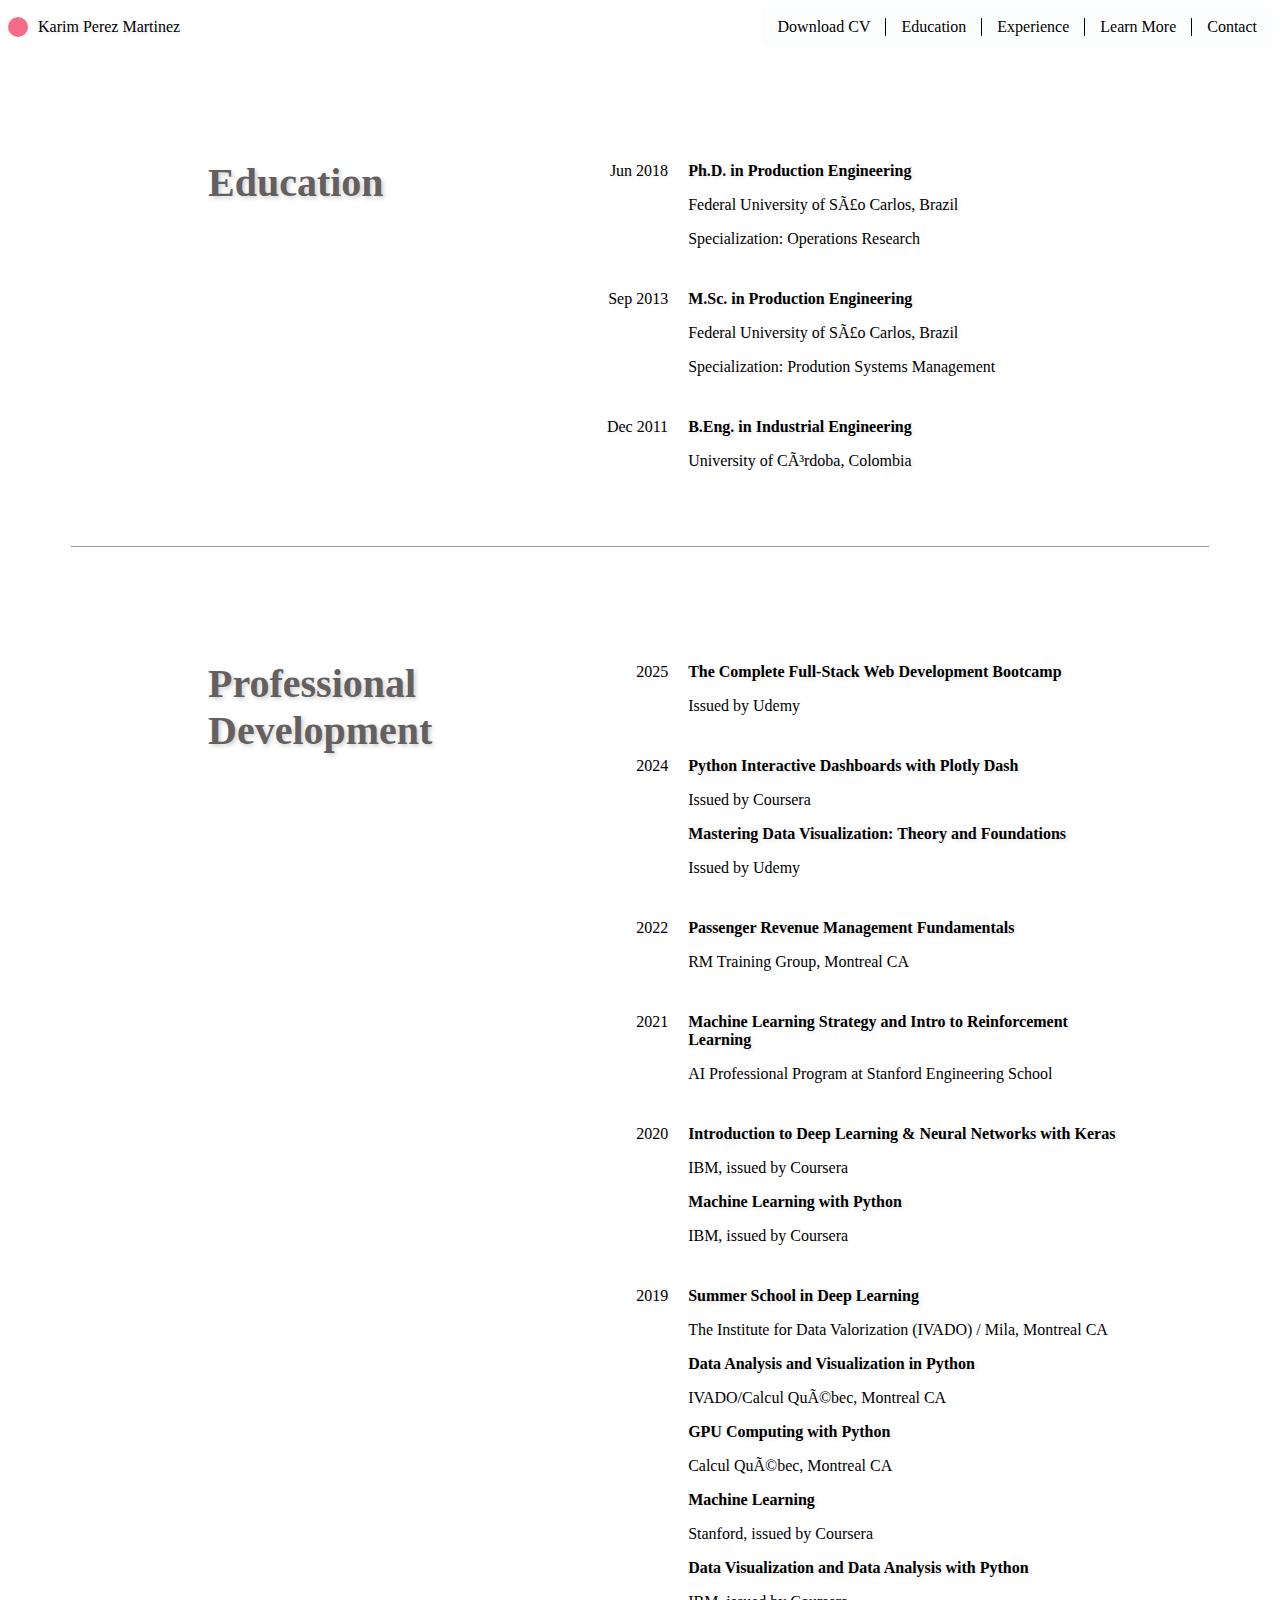
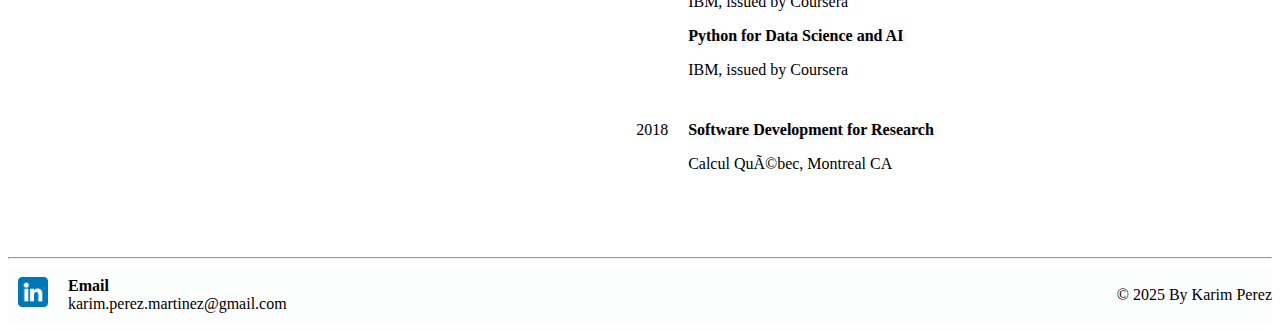
==== public/education.html @ a7bf702b "Add files via upload" ====
<!DOCTYPE html>
<html lang="en">
    <head>
        <meta charset="UFT-8"/>
        <title>Resume Karim Perez</title>
        <link rel="stylesheet" href="../style.css">
        <link rel="preconnect" href="https://fonts.googleapis.com">
        <link rel="preconnect" href="https://fonts.gstatic.com" crossorigin>
        <link href="https://fonts.googleapis.com/css2?family=Nunito:ital,wght@0,200..1000;1,200..1000&family=Quicksand:wght@300..700&family=Scope+One&family=Zilla+Slab&display=swap" rel="stylesheet">
    </head>
    <body class="quicksand-font">
        <header class = "header">
            <div class="logo">
                <div id = "circle"></div>
                <a href="../index.html">Karim Perez Martinez</a>
            </div>
            <nav class="navbar">
                <a href="../assets/CV_Karim_en.pdf"  download="karimPerez_cv_en.pdf">Download CV</a>
                <a href="./education.html">Education</a>
                <a href="./experience.html">Experience</a>
                <a href="./learn-more.html"> Learn More</a>
                <a href="#contact">Contact</a>
              </nav>
        </header>
        <div class="education-container">
            <div class="resume-section">

                <div class="title-resume-section">
                    <p> Education</p>
                </div>

                <div class="frame-content-resume-section">
                    <div class = "content-resume-section">
                        <div class="year">
                            <p class="regular_text">Jun 2018</p>
                        </div>
                        <div  class="edu-content">
                            <p class="regular_text" style="font-weight: bold;">Ph.D. in Production Engineering</p>
                            <p class="regular_text">Federal University of São  Carlos, Brazil</p>
                            <p>Specialization: Operations Research</p>
                        </div>
                    </div>
                    <div class = "content-resume-section">
                        <div class="year">
                            <p class="regular_text">Sep 2013</p>
                        </div>
                        <div  class="edu-content">
                            <p class="regular_text" style="font-weight: bold;">M.Sc. in Production Engineering</p>
                            <p class="regular_text">Federal University of São  Carlos, Brazil</p>
                            <p>Specialization: Prodution Systems Management</p>
                        </div>
                    </div>
                    <div class = "content-resume-section">
                        <div class="year">
                            <p class="regular_text">Dec 2011</p>
                        </div>
                        <div  class="edu-content">
                            <p class="regular_text" style="font-weight: bold;">B.Eng. in Industrial Engineering</p>
                            <p class="regular_text">University of Córdoba, Colombia</p>
                        </div>
                    </div>
                </div>
            </div>

            <hr class="centered-line">

            <div class="resume-section">

                <div class="title-resume-section">
                    <p> Professional Development</p>
                </div>
                
                <div class="frame-content-resume-section">
                    <div class = "content-resume-section">
                        <div class="year">
                            <p class="regular_text">2025</p>
                        </div>
                        <div  class="edu-content">
                            <p class="regular_text"style="font-weight: bold;">The Complete Full-Stack Web Development Bootcamp</p>
                            <p>Issued by Udemy</p>
                        </div>
                    </div>
                    <div class = "content-resume-section">
                        <div class="year">
                            <p class="regular_text">2024</p>
                        </div>
                        <div  class="edu-content">
                            <p class="regular_text"style="font-weight: bold;">Python Interactive Dashboards with Plotly Dash</p>
                            <p>Issued by Coursera</p>
                            <p class="regular_text"style="font-weight: bold;">Mastering Data Visualization: Theory and Foundations</p>
                            <p>Issued by Udemy</p>
                        </div>
                    </div>
                    <div class = "content-resume-section">
                        <div class="year">
                            <p class="regular_text">2022</p>
                        </div>
                        <div  class="edu-content">
                            <p class="regular_text"style="font-weight: bold;">Passenger Revenue Management Fundamentals</p>
                            <p>RM Training Group, Montreal CA</p>
                        </div>
                    </div>
                    <div class = "content-resume-section">
                        <div class="year">
                            <p class="regular_text">2021</p>
                        </div>
                        <div  class="edu-content">
                            <p class="regular_text"style="font-weight: bold;">Machine Learning Strategy and Intro to Reinforcement Learning</p>
                            <p>AI Professional Program at Stanford Engineering School</p>
                        </div>
                    </div>
                    <div class = "content-resume-section">
                        <div class="year">
                            <p class="regular_text">2020</p>
                        </div>
                        <div  class="edu-content">
                            <p class="regular_text"style="font-weight: bold;">Introduction to Deep Learning & Neural Networks with Keras</p>
                            <p>IBM, issued by Coursera</p>
                            <p class="regular_text"style="font-weight: bold;">Machine Learning with Python</p>
                            <p>IBM, issued by Coursera</p>
                        </div>
                    </div>
                    <div class = "content-resume-section">
                        <div class="year">
                            <p class="regular_text">2019</p>
                        </div>
                        <div  class="edu-content">
                            <p class="regular_text"style="font-weight: bold;">Summer School in Deep Learning</p>
                            <p style="margin-top: 0;">The Institute for Data Valorization (IVADO) / Mila, Montreal CA</p>
                            <p class="regular_text"style="font-weight: bold;">Data Analysis and Visualization in Python</p>
                            <p>IVADO/Calcul Québec, Montreal CA</p>
                            <p class="regular_text"style="font-weight: bold;">GPU Computing with Python</p>
                            <p>Calcul Québec, Montreal CA</p>
                            <p class="regular_text"style="font-weight: bold;">Machine Learning</p>
                            <p>Stanford, issued by Coursera</p>
                            <p class="regular_text"style="font-weight: bold;">Data Visualization and Data Analysis with Python</p>
                            <p>IBM, issued by Coursera</p>
                            <p class="regular_text"style="font-weight: bold;">Python for Data Science and AI</p>
                            <p>IBM, issued by Coursera</p>
                        </div>
                    </div>
                    <div class = "content-resume-section">
                        <div class="year">
                            <p class="regular_text">2018</p>
                        </div>
                        <div  class="edu-content">
                            <p class="regular_text"style="font-weight: bold;">Software Development for Research</p>
                            <p style="margin-top: 0;">Calcul Québec, Montreal CA</p>
                        </div>
                    </div>
                </div>
            </div>
        </div>
        <hr>
        <footer class="site-footer">
            <div class="footer-content">
                <div class="footer-links">
                    <div> 
                        <a href="https://www.linkedin.com/in/karim-p-martinez/"> <img style="height: 30px; margin: 0; padding: 0; align-content: left;" src="../assets/linkedin_blue.png"></a>
                    </div>
                    <div> 
                        <p style="font-weight: bold"> Email</p>
                        <p >karim.perez.martinez@gmail.com</p>
                    </div>
                </div>
                <div><p>&copy; 2025 By Karim Perez</p></div>
            </div>
        </footer>

    </body>

</html>
---- style.css ----
.body {
    font-family: 'Nunito', sans-serif;
}
  
.header {
    display: flex;
    justify-content: space-between;
}
.logo {
    display: flex;
    justify-content: left;
    align-items: center;
}
.logo a {
    text-decoration: none;     /* Removes underline from links */
    color: black; 
    font-size: 1rem;
    text-shadow: 2px 2px 4px rgba(0, 0, 0, 0.1); /* Adds shadow to the text */
}
.logo a:hover {
    color:  #f76b8a;          /* Adds hover effect for links */
  }
#circle {
    background-color: #f76b8a;
    height: 20px;
    width: 20px;
    border-radius: 50%;
    margin-left: 0;
    margin-right: 10px;
}
/* Navigation Bar Styles */
.navbar {
    display: flex;             /* Makes the navigation bar horizontal */
    justify-content: right;   /* Centers the links horizontally */
    background-color: #fcfefe;    /* Dark background for the nav bar */
    padding: 10px 0;           /* Adds padding for spacing */
   
  }
  
  .navbar a {
    text-decoration: none;     /* Removes underline from links */
    color: black;              /* Makes the text white */
    /*margin: 0 15px;            /* Adds spacing between links */
    padding: 0 15px;           /* Adds spacing inside the links */
    border-right: 1px solid black;
    font-size: 16px;           /* Adjusts the font size */
  }

  .navbar a:last-child {
    border-right: none;        /* Removes the line after the last item */
  }
  
  .navbar a:hover {
    color:  #f76b8a;          /* Adds hover effect for links */
  }

.container {
    display: flex;
    align-items: center;
    justify-content: center;
    height: 95vh;
    background: #fcfefe;
}
.profile {
    margin-left: 20px;
    display: flex;
    flex-direction: column;
    justify-content: center;
    flex-basis: 400px;

}
.profile_links {
    display: flex;
}
.profile_links div {
    height: 80px;
    width: 80px;
    margin: 10px;
    border-radius: 50%;
    border: 1px solid gray;
    display: flex;          /* Enables flexbox */
    justify-content: center; /* Centers horizontally */
    align-items: center;     /* Centers vertically */
    box-shadow: 5px 5px 15px rgba(0, 0, 0, 0.5); /* Add shadow */
}
.profile_links a{
    font-weight: bold;
    margin: 0;
    padding: 0;
    text-align: center;
    text-decoration: none; 
    color: black;
}
.profile_links a:hover {
    color:  #1000ec;          /* Adds hover effect for links */
  }
.education_link {
    background-color: #66bfbf;
}
.experience_link {
    background-color: #eaf6f6;
}
.learn_more_link {
    background-color: #c1c0b9;
}
.contact_link{
    background-color: #f76b8a;
}
.image {
    border-radius: 50%;
    box-shadow: 5px 5px 15px rgba(0, 0, 0, 0.5); /* Add shadow */
}
.big_title {
    font-size: 5rem;
    font-weight: bold;
    margin: 0%;
    padding: 0%;
    text-shadow: 2px 2px 4px rgba(0, 0, 0, 0.5); /* Adds shadow to the text */
}

.subtitle {
    font-size: 2rem;
    font-weight: bold;
    margin-top: 10pt;
    margin-bottom: 0%;
    text-shadow: 2px 2px 4px rgba(0, 0, 0, 0.2); /* Adds shadow to the text */
}
.regular_text {
    padding: 0;
    font-size: 1rem;
    text-shadow: 2px 2px 4px rgba(0, 0, 0, 0.1); /* Adds shadow to the text */
}

  
/* Footer Styles */
.site-footer {
background-color: #fcfefe;        /* Dark background */
color: black;                  /* White text for contrast */
padding: 0px;                 /* Adds spacing around the footer */
text-align: center;            /* Centers content */
}

.footer-content {
    display: flex;
    justify-content: space-between;
    align-items: center;
}

.footer-links {
    display: flex;
    flex-basis: 800px;
}

.footer-links div {
    padding: 10px;
}

.footer-links p {
    font-size: 12pt;
    margin: 0;
    text-align: left;
}

.education-container {
    display: flex;
    flex-direction: column;
    align-content: center;
}

.resume-section {
    display: flex;
    justify-content: space-between;
    width: 100%;
    padding-top: 50px;
    padding-bottom: 50px;
    margin-top: 50px ;
}

.title-resume-section {
    padding-left: 200px;
    width: 30%;
}

.title-resume-section p {
    font-size: 2.5rem;
    font-weight: bold;
    color:#656060;
    margin-top: 10pt;
    margin-bottom: 0%;
    text-shadow: 2px 2px 4px rgba(0, 0, 0, 0.2); /* Adds shadow to the text */
}
.frame-content-resume-section {
    display: flex;
    flex-direction: column;
    width: 70%;
    padding-right: 150px;
}
.content-resume-section {
    display: flex;
    padding-bottom: 10px;
}

.year {
    text-align: right;
    padding-right: 10px;
    width: 30%;
}

.edu-content {
    text-align: left;
    padding-left: 10px;
    width: 70%;
}

.centered-line {
    width: 90%;               /* Sets the specific width (e.g., 50% of the container) */
    margin: 0 auto;           /* Centers the line horizontally */
    border: none;             /* Removes the default border style */
    border-top: 1px solid #9c9797; /* Adds a custom border as the horizontal line */
  }
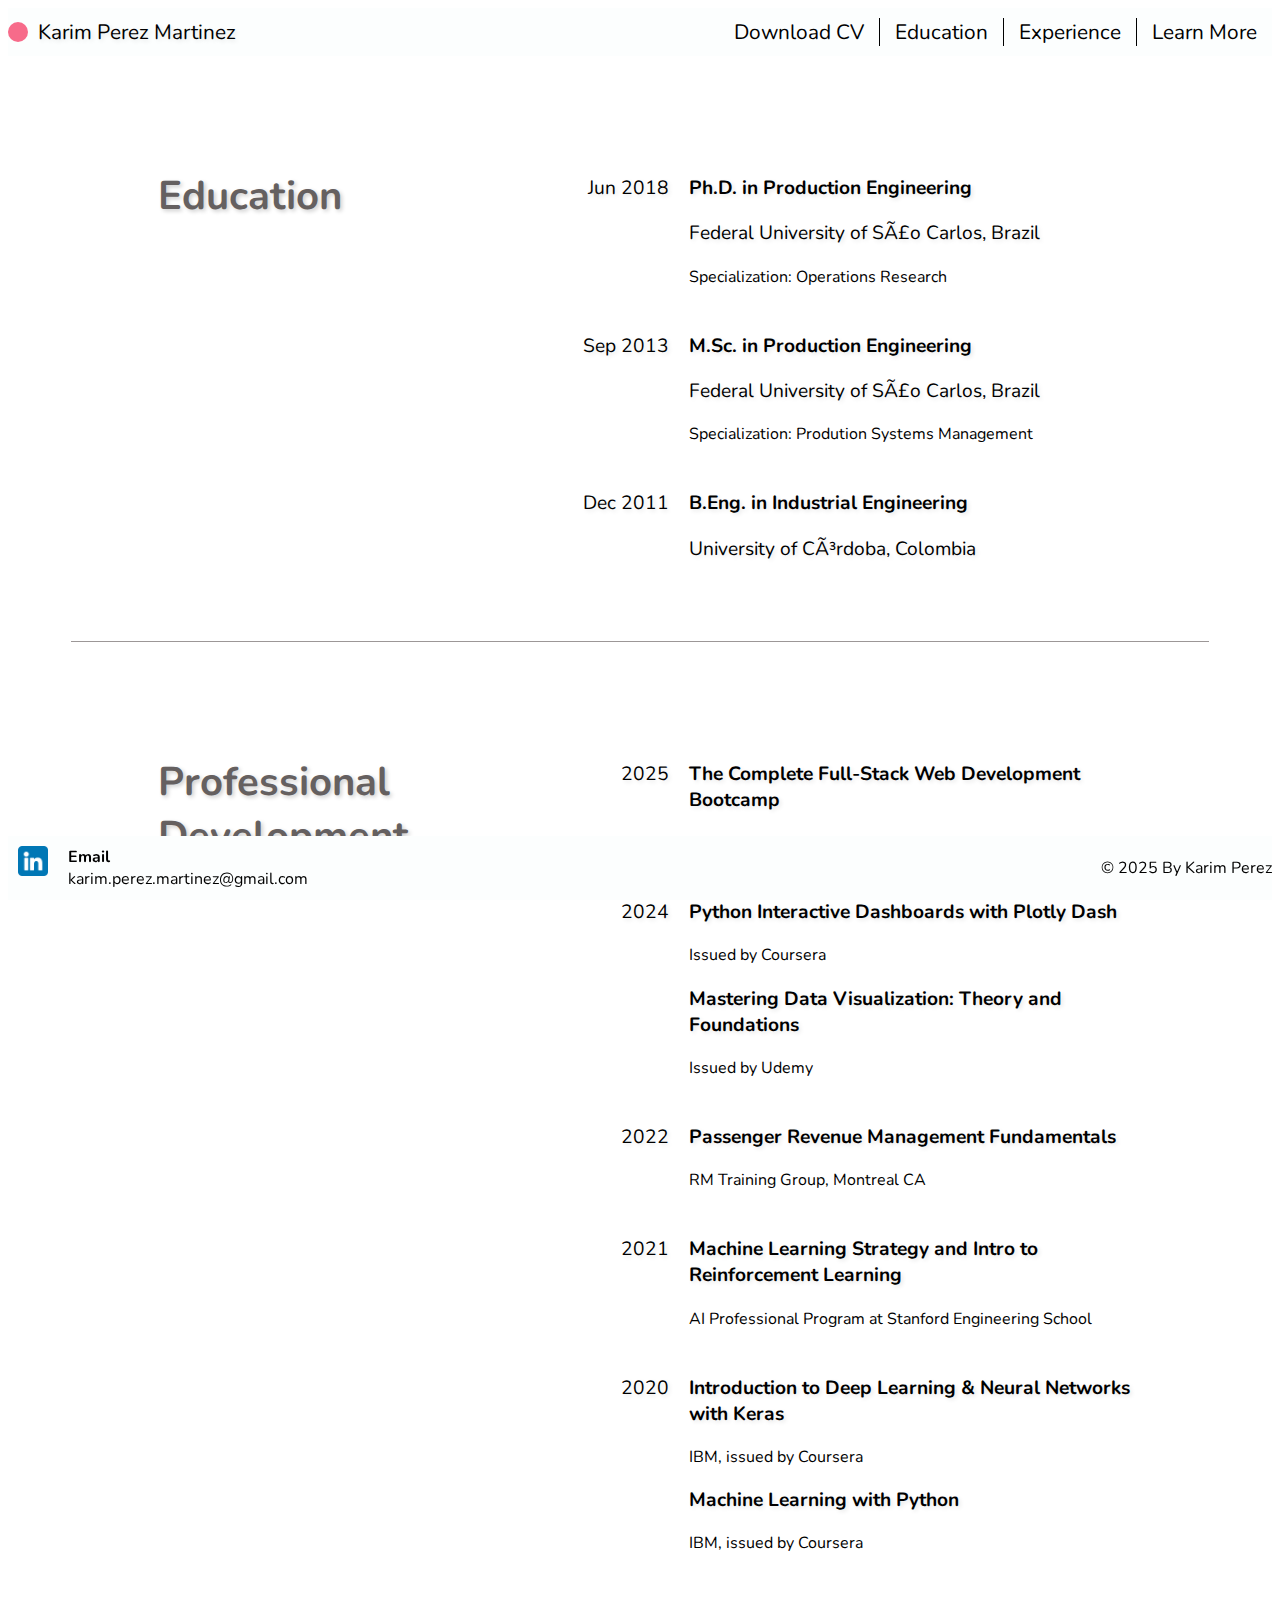
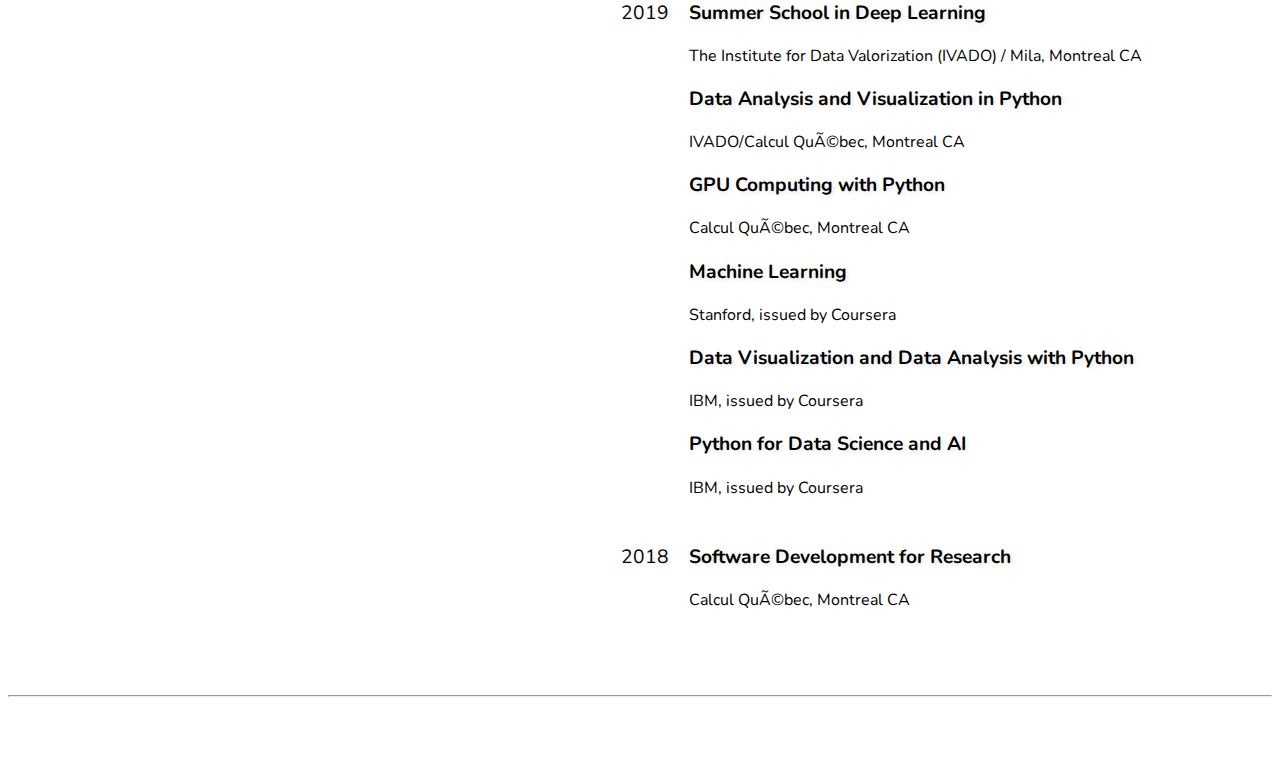
==== commit 07e3c666: "feat: Fix nav bar and stle" ====
--- a/public/education.html
+++ b/public/education.html
@@ -8,7 +8,7 @@
         <link rel="preconnect" href="https://fonts.gstatic.com" crossorigin>
         <link href="https://fonts.googleapis.com/css2?family=Nunito:ital,wght@0,200..1000;1,200..1000&family=Quicksand:wght@300..700&family=Scope+One&family=Zilla+Slab&display=swap" rel="stylesheet">
     </head>
-    <body class="quicksand-font">
+    <body class="nunito-font">
         <header class = "header">
             <div class="logo">
                 <div id = "circle"></div>
@@ -19,7 +19,6 @@
                 <a href="./education.html">Education</a>
                 <a href="./experience.html">Experience</a>
                 <a href="./learn-more.html"> Learn More</a>
-                <a href="#contact">Contact</a>
               </nav>
         </header>
         <div class="education-container">
@@ -169,4 +168,4 @@
 
     </body>
 
-</html>+</html>
--- a/style.css
+++ b/style.css
@@ -1,11 +1,18 @@
-.body {
-    font-family: 'Nunito', sans-serif;
+.nunito-font {
+    font-family: "Nunito", sans-serif;
+    font-optical-sizing: auto;
+    font-weight: 400;
+    font-style: normal;
 }
   
 .header {
     display: flex;
     justify-content: space-between;
-}
+    position: sticky;
+    top: 0;
+    background-color: #fcfefe; 
+}
+
 .logo {
     display: flex;
     justify-content: left;
@@ -14,13 +21,15 @@
 .logo a {
     text-decoration: none;     /* Removes underline from links */
     color: black; 
-    font-size: 1rem;
+    font-size: 1.3rem;
     text-shadow: 2px 2px 4px rgba(0, 0, 0, 0.1); /* Adds shadow to the text */
 }
 .logo a:hover {
     color:  #f76b8a;          /* Adds hover effect for links */
   }
 #circle {
+    align-items: center;
+    justify-content: center;
     background-color: #f76b8a;
     height: 20px;
     width: 20px;
@@ -28,13 +37,18 @@
     margin-left: 0;
     margin-right: 10px;
 }
+
+.center {
+    display: block;
+    margin-left: auto;
+    margin-right: auto;
+  } 
 /* Navigation Bar Styles */
 .navbar {
     display: flex;             /* Makes the navigation bar horizontal */
     justify-content: right;   /* Centers the links horizontally */
     background-color: #fcfefe;    /* Dark background for the nav bar */
-    padding: 10px 0;           /* Adds padding for spacing */
-   
+    padding: 10px 0;           /* Adds padding for spacing */   
   }
   
   .navbar a {
@@ -43,7 +57,7 @@
     /*margin: 0 15px;            /* Adds spacing between links */
     padding: 0 15px;           /* Adds spacing inside the links */
     border-right: 1px solid black;
-    font-size: 16px;           /* Adjusts the font size */
+    font-size: 1.3rem;;           /* Adjusts the font size */
   }
 
   .navbar a:last-child {
@@ -59,14 +73,14 @@
     align-items: center;
     justify-content: center;
     height: 95vh;
-    background: #fcfefe;
+    background-color: #fcfefe; 
 }
 .profile {
     margin-left: 20px;
     display: flex;
     flex-direction: column;
     justify-content: center;
-    flex-basis: 400px;
+    flex-basis: 30%;
 
 }
 .profile_links {
@@ -101,10 +115,10 @@
     background-color: #eaf6f6;
 }
 .learn_more_link {
+    background-color:  #f76b8a;
+}
+.contact_link{
     background-color: #c1c0b9;
-}
-.contact_link{
-    background-color: #f76b8a;
 }
 .image {
     border-radius: 50%;
@@ -127,7 +141,7 @@
 }
 .regular_text {
     padding: 0;
-    font-size: 1rem;
+    font-size: 1.2rem;
     text-shadow: 2px 2px 4px rgba(0, 0, 0, 0.1); /* Adds shadow to the text */
 }
 
@@ -138,12 +152,15 @@
 color: black;                  /* White text for contrast */
 padding: 0px;                 /* Adds spacing around the footer */
 text-align: center;            /* Centers content */
+position: sticky;
+bottom: 0;
 }
 
 .footer-content {
     display: flex;
     justify-content: space-between;
     align-items: center;
+
 }
 
 .footer-links {
@@ -177,7 +194,7 @@
 }
 
 .title-resume-section {
-    padding-left: 200px;
+    padding-left: 150px;
     width: 30%;
 }
 
@@ -193,7 +210,7 @@
     display: flex;
     flex-direction: column;
     width: 70%;
-    padding-right: 150px;
+    padding-right: 100px;
 }
 .content-resume-section {
     display: flex;
@@ -217,4 +234,4 @@
     margin: 0 auto;           /* Centers the line horizontally */
     border: none;             /* Removes the default border style */
     border-top: 1px solid #9c9797; /* Adds a custom border as the horizontal line */
-  }+  }
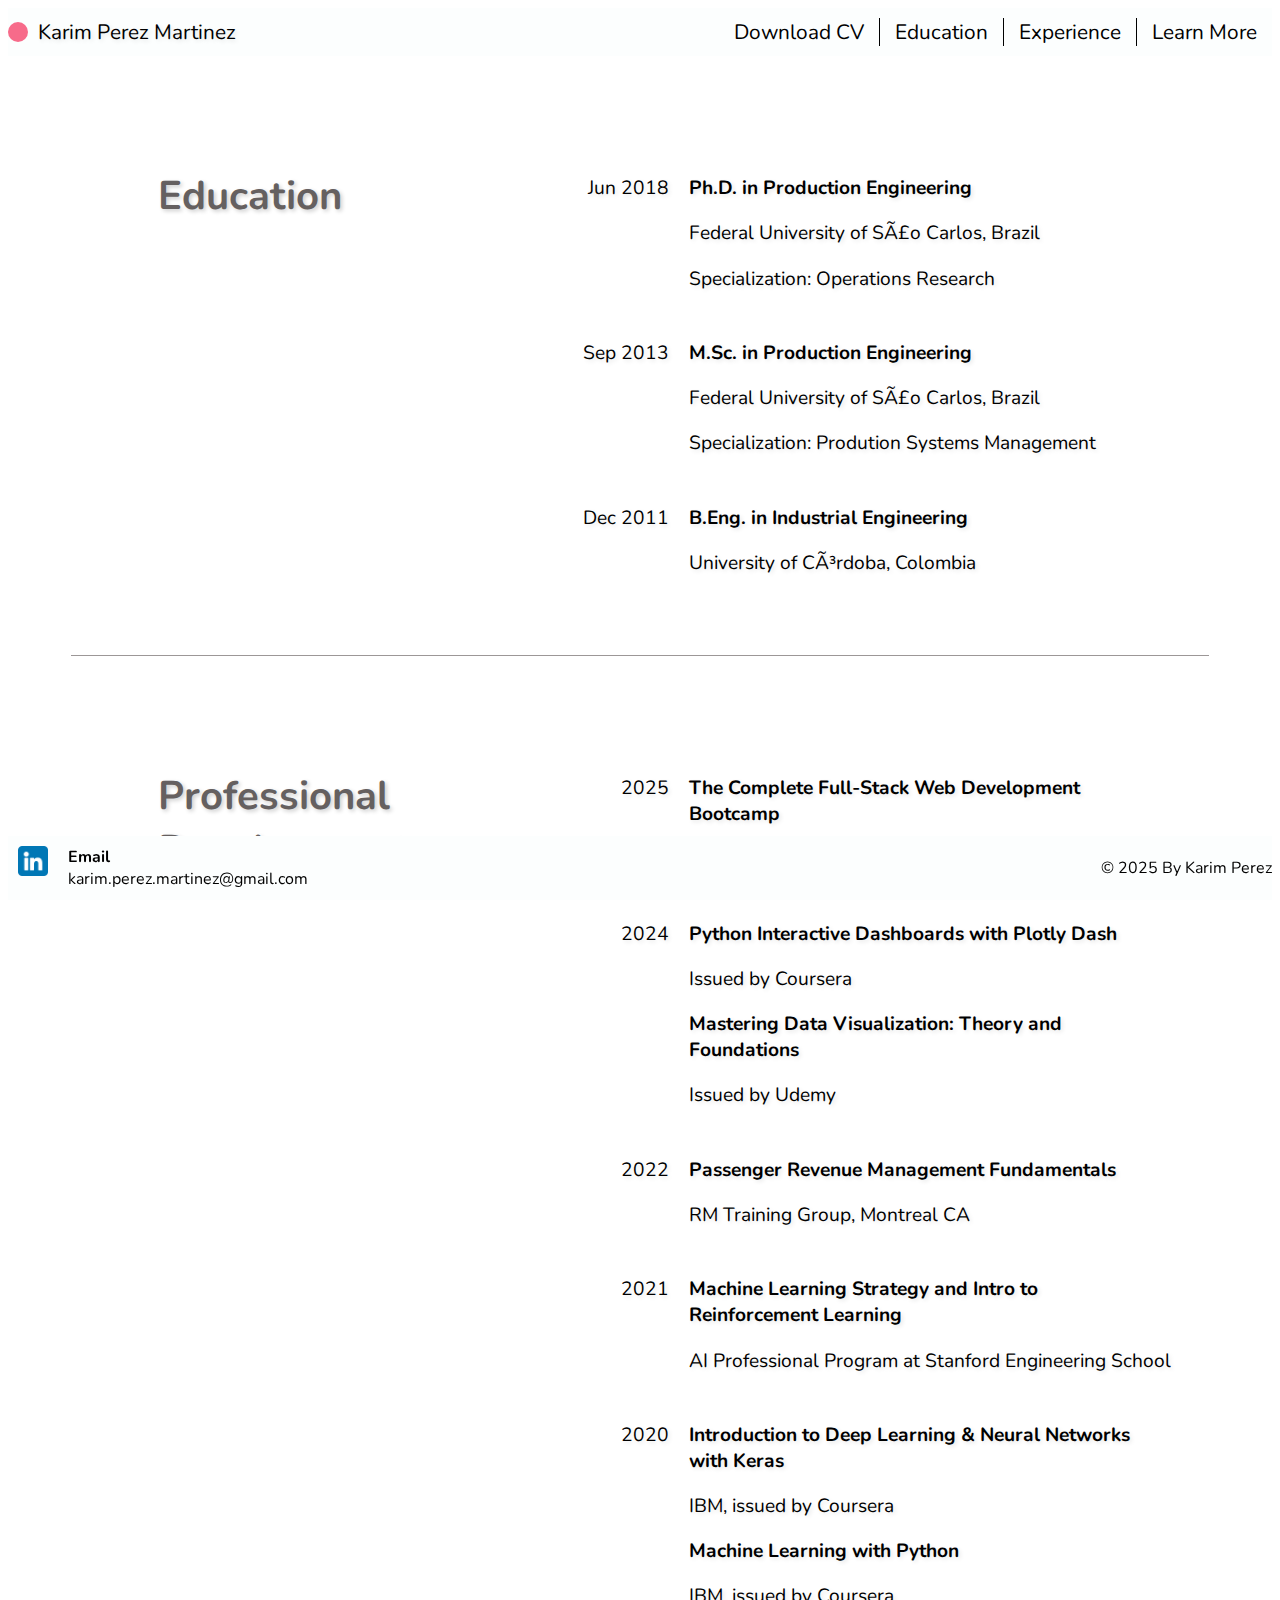
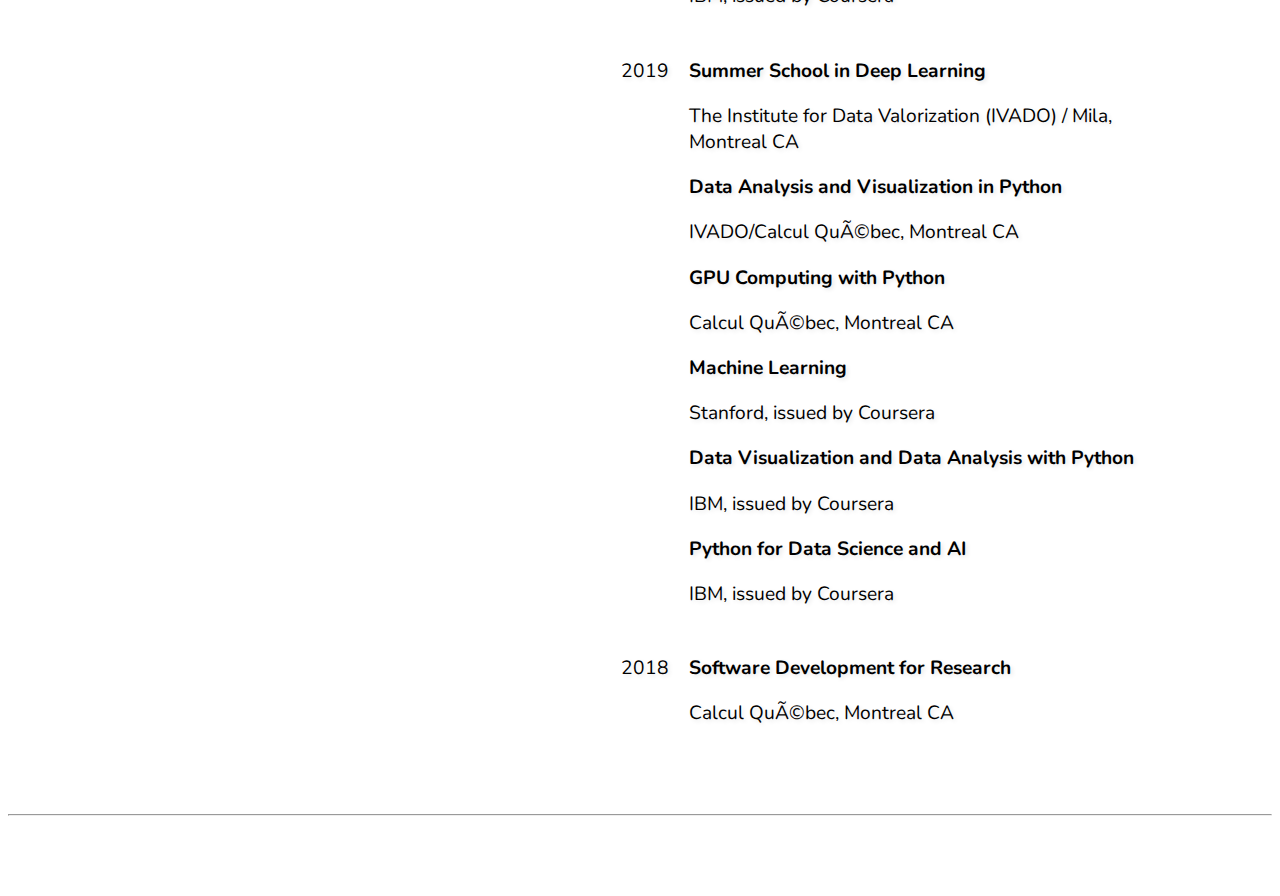
==== commit 6b52da32: "feat: Fix nav bar and stle" ====
--- a/public/education.html
+++ b/public/education.html
@@ -33,7 +33,7 @@
                         <div class="year">
                             <p class="regular_text">Jun 2018</p>
                         </div>
-                        <div  class="edu-content">
+                        <div  class="edu-content regular_text">
                             <p class="regular_text" style="font-weight: bold;">Ph.D. in Production Engineering</p>
                             <p class="regular_text">Federal University of São  Carlos, Brazil</p>
                             <p>Specialization: Operations Research</p>
@@ -43,7 +43,7 @@
                         <div class="year">
                             <p class="regular_text">Sep 2013</p>
                         </div>
-                        <div  class="edu-content">
+                        <div  class="edu-content regular_text">
                             <p class="regular_text" style="font-weight: bold;">M.Sc. in Production Engineering</p>
                             <p class="regular_text">Federal University of São  Carlos, Brazil</p>
                             <p>Specialization: Prodution Systems Management</p>
@@ -53,7 +53,7 @@
                         <div class="year">
                             <p class="regular_text">Dec 2011</p>
                         </div>
-                        <div  class="edu-content">
+                        <div  class="edu-content regular_text">
                             <p class="regular_text" style="font-weight: bold;">B.Eng. in Industrial Engineering</p>
                             <p class="regular_text">University of Córdoba, Colombia</p>
                         </div>
@@ -76,7 +76,7 @@
                         </div>
                         <div  class="edu-content">
                             <p class="regular_text"style="font-weight: bold;">The Complete Full-Stack Web Development Bootcamp</p>
-                            <p>Issued by Udemy</p>
+                            <p class="regular_text">Issued by Udemy</p>
                         </div>
                     </div>
                     <div class = "content-resume-section">
@@ -85,9 +85,9 @@
                         </div>
                         <div  class="edu-content">
                             <p class="regular_text"style="font-weight: bold;">Python Interactive Dashboards with Plotly Dash</p>
-                            <p>Issued by Coursera</p>
+                            <p class="regular_text">Issued by Coursera</p>
                             <p class="regular_text"style="font-weight: bold;">Mastering Data Visualization: Theory and Foundations</p>
-                            <p>Issued by Udemy</p>
+                            <p class="regular_text">Issued by Udemy</p>
                         </div>
                     </div>
                     <div class = "content-resume-section">
@@ -96,7 +96,7 @@
                         </div>
                         <div  class="edu-content">
                             <p class="regular_text"style="font-weight: bold;">Passenger Revenue Management Fundamentals</p>
-                            <p>RM Training Group, Montreal CA</p>
+                            <p class="regular_text">RM Training Group, Montreal CA</p>
                         </div>
                     </div>
                     <div class = "content-resume-section">
@@ -105,7 +105,7 @@
                         </div>
                         <div  class="edu-content">
                             <p class="regular_text"style="font-weight: bold;">Machine Learning Strategy and Intro to Reinforcement Learning</p>
-                            <p>AI Professional Program at Stanford Engineering School</p>
+                            <p class="regular_text">AI Professional Program at Stanford Engineering School</p>
                         </div>
                     </div>
                     <div class = "content-resume-section">
@@ -114,9 +114,9 @@
                         </div>
                         <div  class="edu-content">
                             <p class="regular_text"style="font-weight: bold;">Introduction to Deep Learning & Neural Networks with Keras</p>
-                            <p>IBM, issued by Coursera</p>
+                            <p class="regular_text">IBM, issued by Coursera</p>
                             <p class="regular_text"style="font-weight: bold;">Machine Learning with Python</p>
-                            <p>IBM, issued by Coursera</p>
+                            <p class="regular_text">IBM, issued by Coursera</p>
                         </div>
                     </div>
                     <div class = "content-resume-section">
@@ -125,17 +125,17 @@
                         </div>
                         <div  class="edu-content">
                             <p class="regular_text"style="font-weight: bold;">Summer School in Deep Learning</p>
-                            <p style="margin-top: 0;">The Institute for Data Valorization (IVADO) / Mila, Montreal CA</p>
+                            <p class="regular_text" style="margin-top: 0;">The Institute for Data Valorization (IVADO) / Mila, Montreal CA</p>
                             <p class="regular_text"style="font-weight: bold;">Data Analysis and Visualization in Python</p>
-                            <p>IVADO/Calcul Québec, Montreal CA</p>
+                            <p class="regular_text">IVADO/Calcul Québec, Montreal CA</p>
                             <p class="regular_text"style="font-weight: bold;">GPU Computing with Python</p>
-                            <p>Calcul Québec, Montreal CA</p>
+                            <p class="regular_text">Calcul Québec, Montreal CA</p>
                             <p class="regular_text"style="font-weight: bold;">Machine Learning</p>
-                            <p>Stanford, issued by Coursera</p>
+                            <p class="regular_text">Stanford, issued by Coursera</p>
                             <p class="regular_text"style="font-weight: bold;">Data Visualization and Data Analysis with Python</p>
-                            <p>IBM, issued by Coursera</p>
+                            <p class="regular_text">IBM, issued by Coursera</p>
                             <p class="regular_text"style="font-weight: bold;">Python for Data Science and AI</p>
-                            <p>IBM, issued by Coursera</p>
+                            <p class="regular_text">IBM, issued by Coursera</p>
                         </div>
                     </div>
                     <div class = "content-resume-section">
@@ -144,7 +144,7 @@
                         </div>
                         <div  class="edu-content">
                             <p class="regular_text"style="font-weight: bold;">Software Development for Research</p>
-                            <p style="margin-top: 0;">Calcul Québec, Montreal CA</p>
+                            <p class="regular_text" style="margin-top: 0;">Calcul Québec, Montreal CA</p>
                         </div>
                     </div>
                 </div>
--- a/style.css
+++ b/style.css
@@ -235,3 +235,39 @@
     border: none;             /* Removes the default border style */
     border-top: 1px solid #9c9797; /* Adds a custom border as the horizontal line */
   }
+
+@media (max-width:600px) {
+    .resume-section {
+        flex-direction: column;
+    }
+    .title-resume-section {
+        padding-left: 20px;
+    }
+    .container {
+        flex-direction: column;
+        height: 100%;
+    }
+    .profile {
+        align-items: center;
+    }
+    .body_profile p {
+        text-align: center;
+    }
+    .title-resume-section {
+        width: 100%;
+    }
+    .frame-content-resume-section {
+        width: 100%;
+    }
+    .year {
+        text-align: right;
+        padding-right: 10px;
+        width: 30%;
+    }
+    
+    .edu-content {
+        text-align: left;
+        padding-left: 10px;
+        width: 70%;
+    }
+}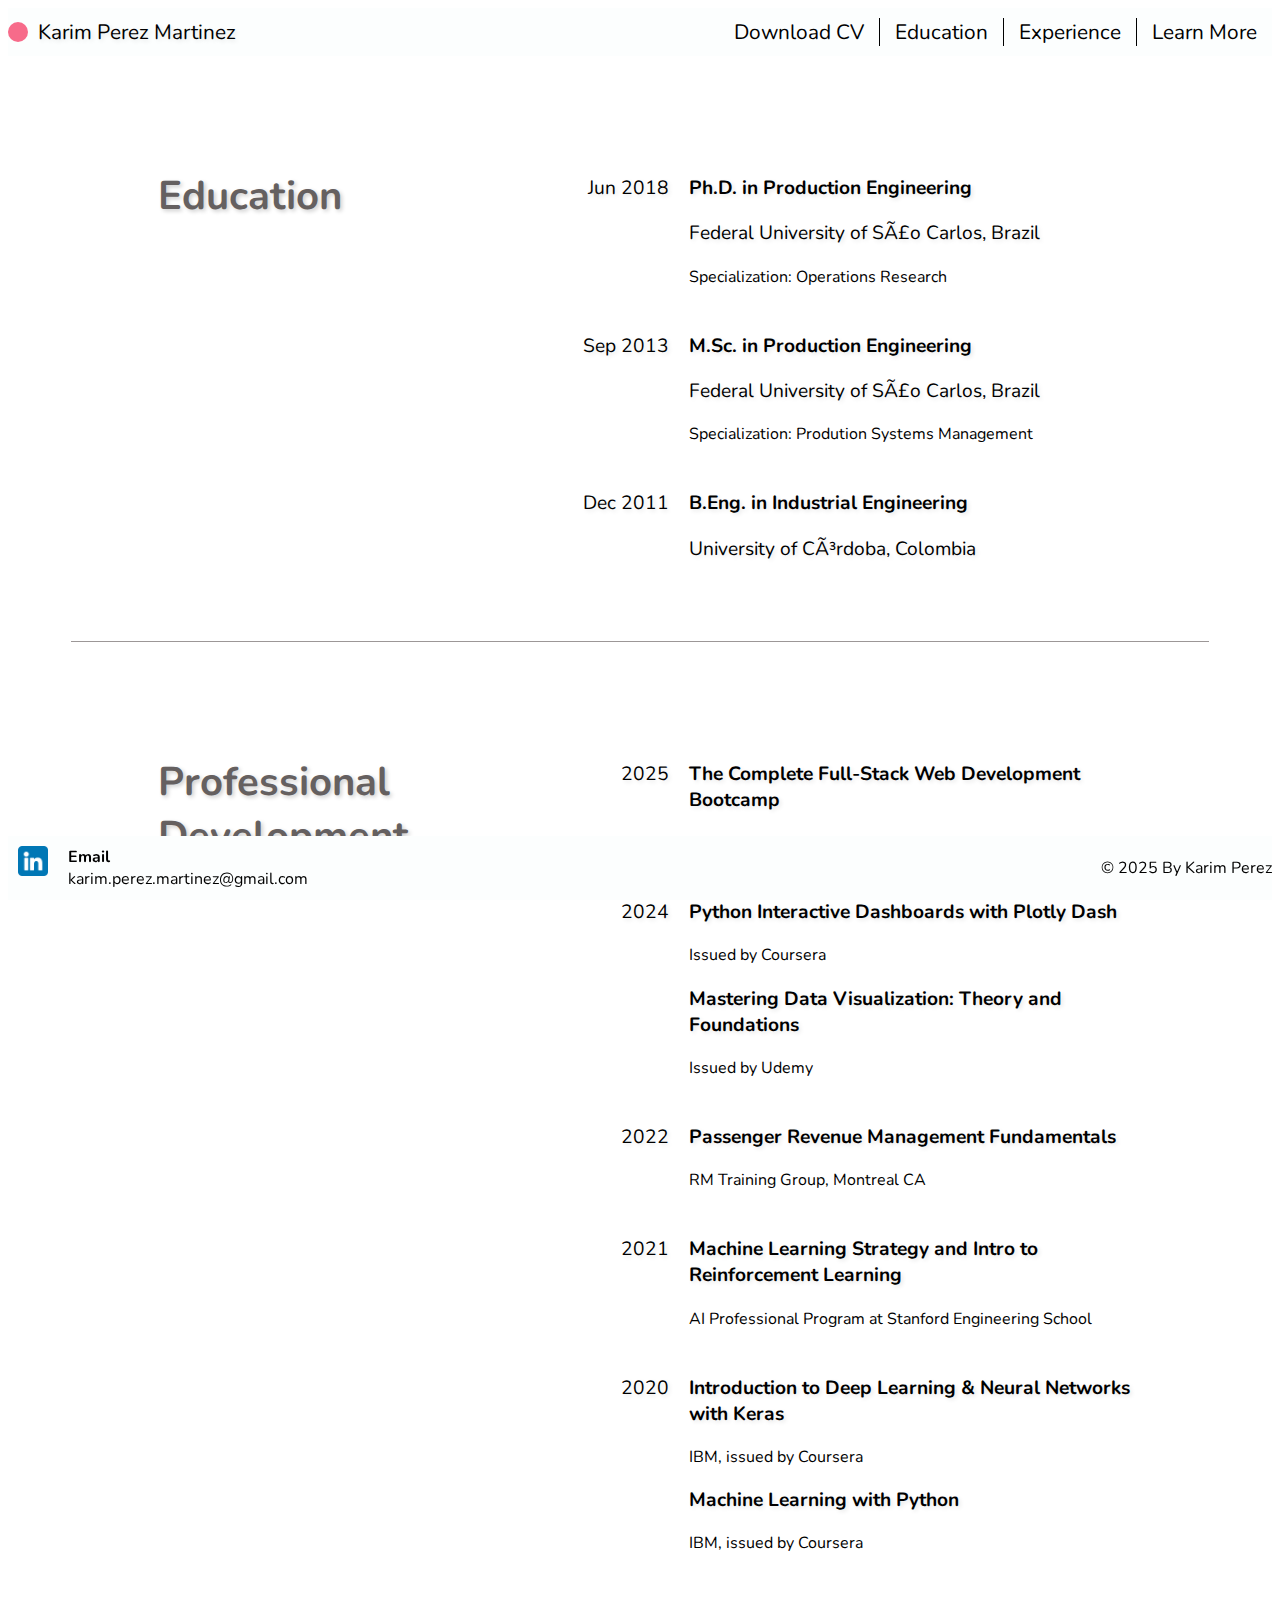
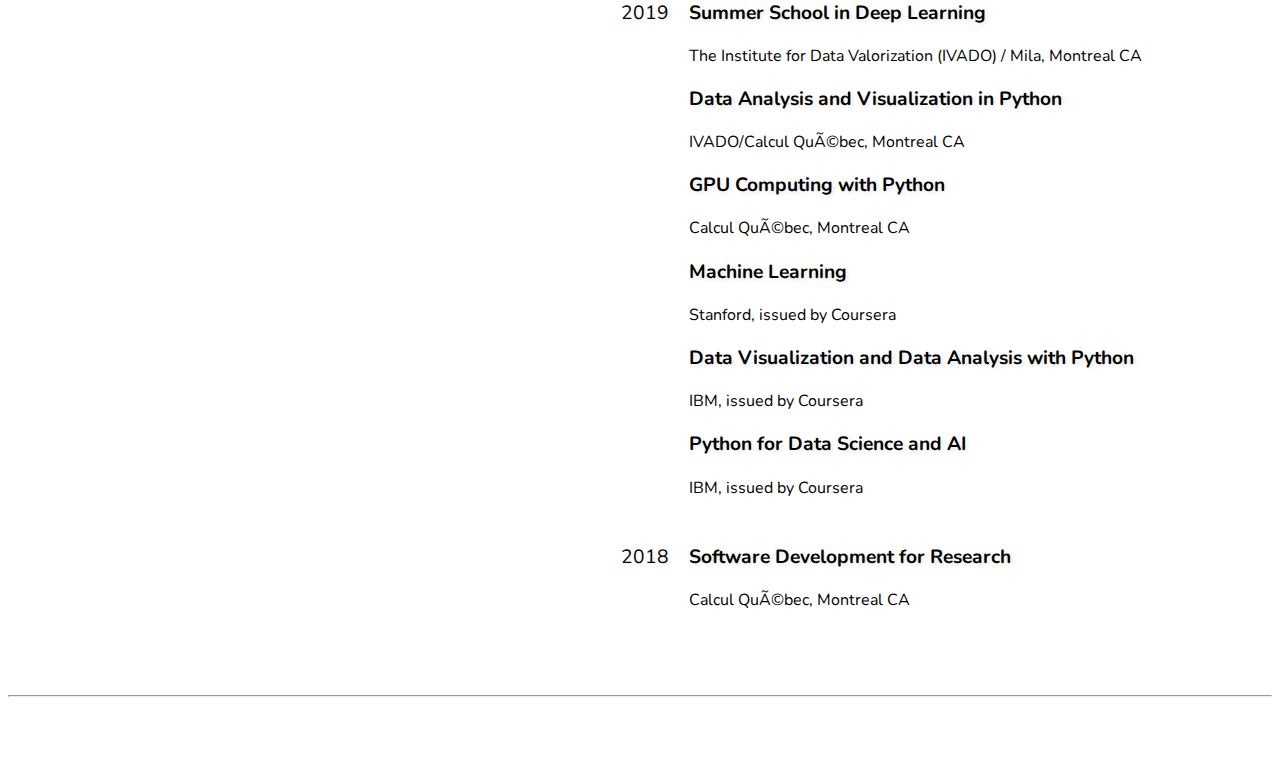
==== commit 5e355a6d: "Merge pull request #1 from karim-perez-martinez/fix-navigation-bar" ====
--- a/public/education.html
+++ b/public/education.html
@@ -33,7 +33,7 @@
                         <div class="year">
                             <p class="regular_text">Jun 2018</p>
                         </div>
-                        <div  class="edu-content regular_text">
+                        <div  class="edu-content">
                             <p class="regular_text" style="font-weight: bold;">Ph.D. in Production Engineering</p>
                             <p class="regular_text">Federal University of São  Carlos, Brazil</p>
                             <p>Specialization: Operations Research</p>
@@ -43,7 +43,7 @@
                         <div class="year">
                             <p class="regular_text">Sep 2013</p>
                         </div>
-                        <div  class="edu-content regular_text">
+                        <div  class="edu-content">
                             <p class="regular_text" style="font-weight: bold;">M.Sc. in Production Engineering</p>
                             <p class="regular_text">Federal University of São  Carlos, Brazil</p>
                             <p>Specialization: Prodution Systems Management</p>
@@ -53,7 +53,7 @@
                         <div class="year">
                             <p class="regular_text">Dec 2011</p>
                         </div>
-                        <div  class="edu-content regular_text">
+                        <div  class="edu-content">
                             <p class="regular_text" style="font-weight: bold;">B.Eng. in Industrial Engineering</p>
                             <p class="regular_text">University of Córdoba, Colombia</p>
                         </div>
@@ -76,7 +76,7 @@
                         </div>
                         <div  class="edu-content">
                             <p class="regular_text"style="font-weight: bold;">The Complete Full-Stack Web Development Bootcamp</p>
-                            <p class="regular_text">Issued by Udemy</p>
+                            <p>Issued by Udemy</p>
                         </div>
                     </div>
                     <div class = "content-resume-section">
@@ -85,9 +85,9 @@
                         </div>
                         <div  class="edu-content">
                             <p class="regular_text"style="font-weight: bold;">Python Interactive Dashboards with Plotly Dash</p>
-                            <p class="regular_text">Issued by Coursera</p>
+                            <p>Issued by Coursera</p>
                             <p class="regular_text"style="font-weight: bold;">Mastering Data Visualization: Theory and Foundations</p>
-                            <p class="regular_text">Issued by Udemy</p>
+                            <p>Issued by Udemy</p>
                         </div>
                     </div>
                     <div class = "content-resume-section">
@@ -96,7 +96,7 @@
                         </div>
                         <div  class="edu-content">
                             <p class="regular_text"style="font-weight: bold;">Passenger Revenue Management Fundamentals</p>
-                            <p class="regular_text">RM Training Group, Montreal CA</p>
+                            <p>RM Training Group, Montreal CA</p>
                         </div>
                     </div>
                     <div class = "content-resume-section">
@@ -105,7 +105,7 @@
                         </div>
                         <div  class="edu-content">
                             <p class="regular_text"style="font-weight: bold;">Machine Learning Strategy and Intro to Reinforcement Learning</p>
-                            <p class="regular_text">AI Professional Program at Stanford Engineering School</p>
+                            <p>AI Professional Program at Stanford Engineering School</p>
                         </div>
                     </div>
                     <div class = "content-resume-section">
@@ -114,9 +114,9 @@
                         </div>
                         <div  class="edu-content">
                             <p class="regular_text"style="font-weight: bold;">Introduction to Deep Learning & Neural Networks with Keras</p>
-                            <p class="regular_text">IBM, issued by Coursera</p>
+                            <p>IBM, issued by Coursera</p>
                             <p class="regular_text"style="font-weight: bold;">Machine Learning with Python</p>
-                            <p class="regular_text">IBM, issued by Coursera</p>
+                            <p>IBM, issued by Coursera</p>
                         </div>
                     </div>
                     <div class = "content-resume-section">
@@ -125,17 +125,17 @@
                         </div>
                         <div  class="edu-content">
                             <p class="regular_text"style="font-weight: bold;">Summer School in Deep Learning</p>
-                            <p class="regular_text" style="margin-top: 0;">The Institute for Data Valorization (IVADO) / Mila, Montreal CA</p>
+                            <p style="margin-top: 0;">The Institute for Data Valorization (IVADO) / Mila, Montreal CA</p>
                             <p class="regular_text"style="font-weight: bold;">Data Analysis and Visualization in Python</p>
-                            <p class="regular_text">IVADO/Calcul Québec, Montreal CA</p>
+                            <p>IVADO/Calcul Québec, Montreal CA</p>
                             <p class="regular_text"style="font-weight: bold;">GPU Computing with Python</p>
-                            <p class="regular_text">Calcul Québec, Montreal CA</p>
+                            <p>Calcul Québec, Montreal CA</p>
                             <p class="regular_text"style="font-weight: bold;">Machine Learning</p>
-                            <p class="regular_text">Stanford, issued by Coursera</p>
+                            <p>Stanford, issued by Coursera</p>
                             <p class="regular_text"style="font-weight: bold;">Data Visualization and Data Analysis with Python</p>
-                            <p class="regular_text">IBM, issued by Coursera</p>
+                            <p>IBM, issued by Coursera</p>
                             <p class="regular_text"style="font-weight: bold;">Python for Data Science and AI</p>
-                            <p class="regular_text">IBM, issued by Coursera</p>
+                            <p>IBM, issued by Coursera</p>
                         </div>
                     </div>
                     <div class = "content-resume-section">
@@ -144,7 +144,7 @@
                         </div>
                         <div  class="edu-content">
                             <p class="regular_text"style="font-weight: bold;">Software Development for Research</p>
-                            <p class="regular_text" style="margin-top: 0;">Calcul Québec, Montreal CA</p>
+                            <p style="margin-top: 0;">Calcul Québec, Montreal CA</p>
                         </div>
                     </div>
                 </div>
--- a/style.css
+++ b/style.css
@@ -235,39 +235,3 @@
     border: none;             /* Removes the default border style */
     border-top: 1px solid #9c9797; /* Adds a custom border as the horizontal line */
   }
-
-@media (max-width:600px) {
-    .resume-section {
-        flex-direction: column;
-    }
-    .title-resume-section {
-        padding-left: 20px;
-    }
-    .container {
-        flex-direction: column;
-        height: 100%;
-    }
-    .profile {
-        align-items: center;
-    }
-    .body_profile p {
-        text-align: center;
-    }
-    .title-resume-section {
-        width: 100%;
-    }
-    .frame-content-resume-section {
-        width: 100%;
-    }
-    .year {
-        text-align: right;
-        padding-right: 10px;
-        width: 30%;
-    }
-    
-    .edu-content {
-        text-align: left;
-        padding-left: 10px;
-        width: 70%;
-    }
-}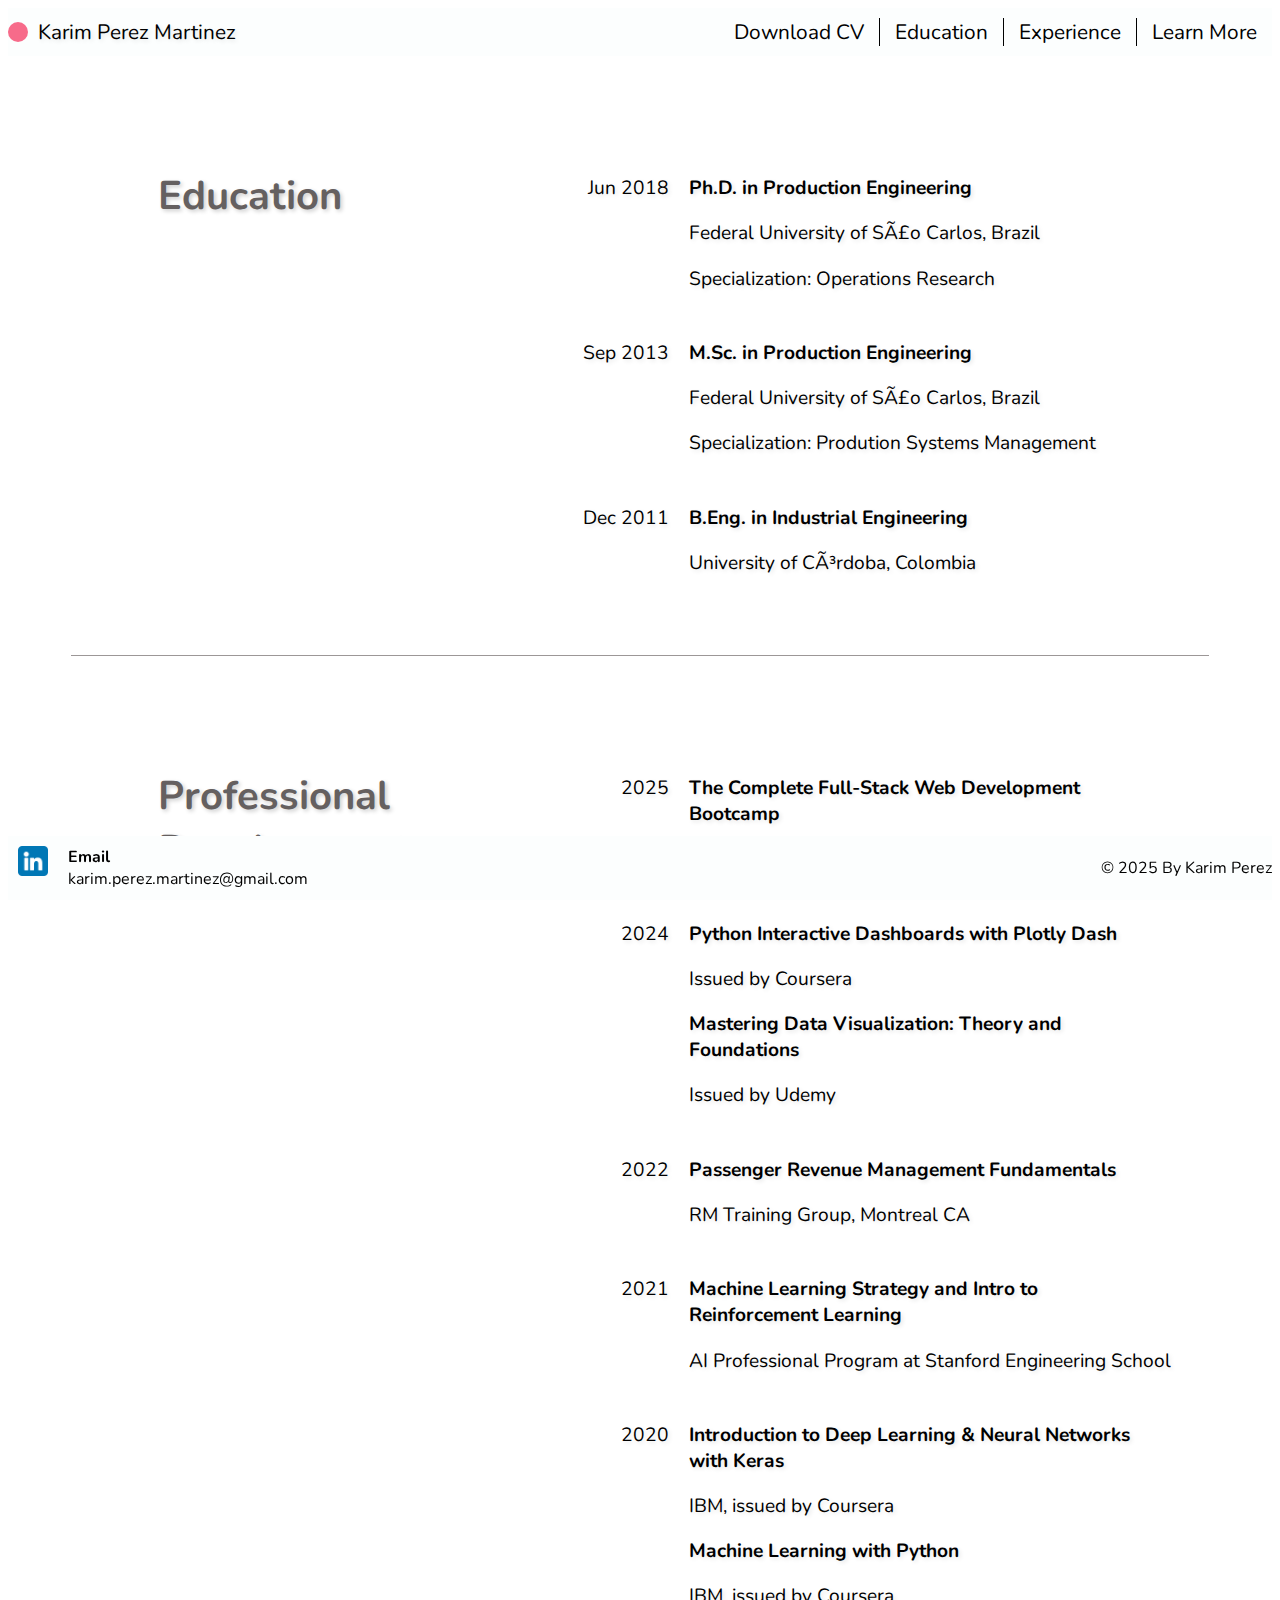
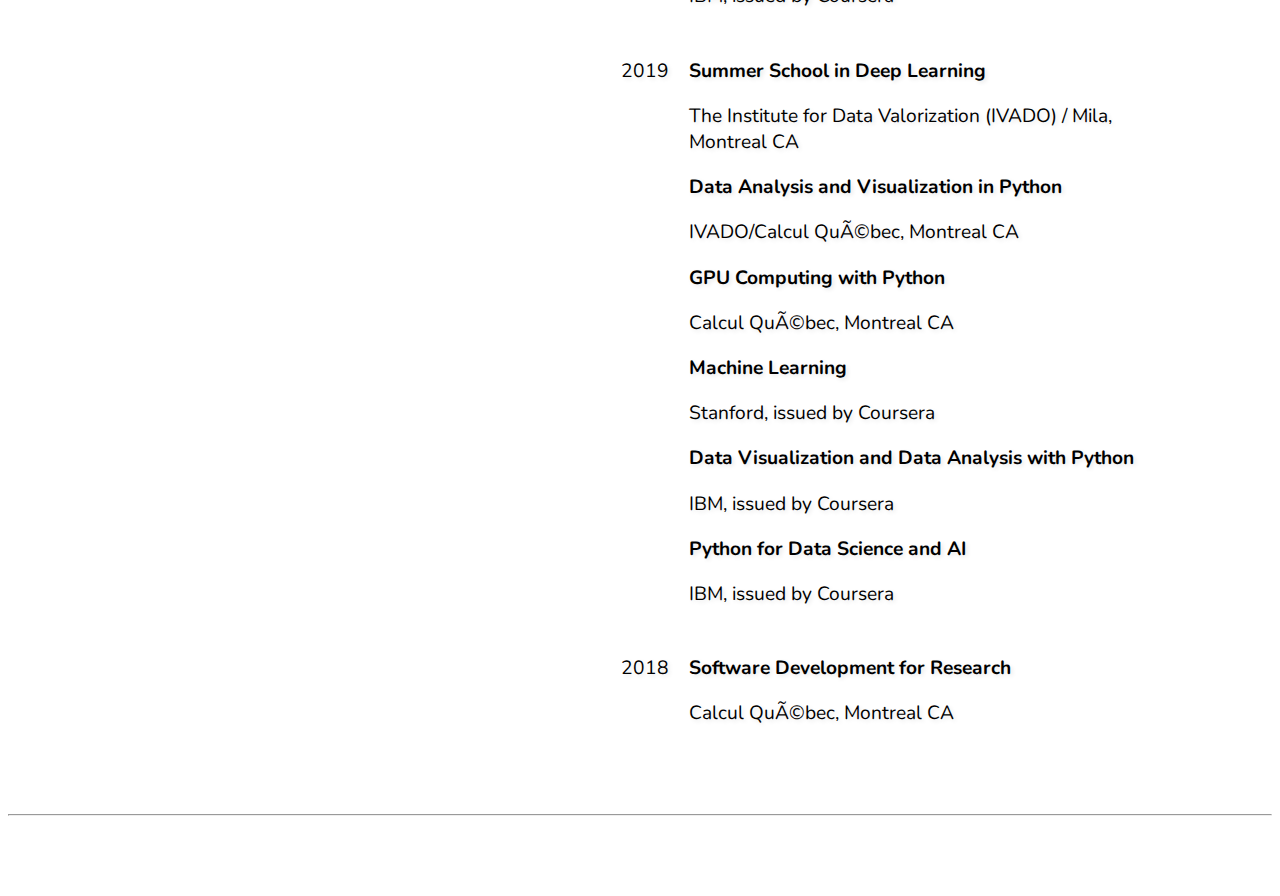
==== commit a354cf76: "Merge pull request #2 from karim-perez-martinez/fix-navigation-bar" ====
--- a/public/education.html
+++ b/public/education.html
@@ -33,7 +33,7 @@
                         <div class="year">
                             <p class="regular_text">Jun 2018</p>
                         </div>
-                        <div  class="edu-content">
+                        <div  class="edu-content regular_text">
                             <p class="regular_text" style="font-weight: bold;">Ph.D. in Production Engineering</p>
                             <p class="regular_text">Federal University of São  Carlos, Brazil</p>
                             <p>Specialization: Operations Research</p>
@@ -43,7 +43,7 @@
                         <div class="year">
                             <p class="regular_text">Sep 2013</p>
                         </div>
-                        <div  class="edu-content">
+                        <div  class="edu-content regular_text">
                             <p class="regular_text" style="font-weight: bold;">M.Sc. in Production Engineering</p>
                             <p class="regular_text">Federal University of São  Carlos, Brazil</p>
                             <p>Specialization: Prodution Systems Management</p>
@@ -53,7 +53,7 @@
                         <div class="year">
                             <p class="regular_text">Dec 2011</p>
                         </div>
-                        <div  class="edu-content">
+                        <div  class="edu-content regular_text">
                             <p class="regular_text" style="font-weight: bold;">B.Eng. in Industrial Engineering</p>
                             <p class="regular_text">University of Córdoba, Colombia</p>
                         </div>
@@ -76,7 +76,7 @@
                         </div>
                         <div  class="edu-content">
                             <p class="regular_text"style="font-weight: bold;">The Complete Full-Stack Web Development Bootcamp</p>
-                            <p>Issued by Udemy</p>
+                            <p class="regular_text">Issued by Udemy</p>
                         </div>
                     </div>
                     <div class = "content-resume-section">
@@ -85,9 +85,9 @@
                         </div>
                         <div  class="edu-content">
                             <p class="regular_text"style="font-weight: bold;">Python Interactive Dashboards with Plotly Dash</p>
-                            <p>Issued by Coursera</p>
+                            <p class="regular_text">Issued by Coursera</p>
                             <p class="regular_text"style="font-weight: bold;">Mastering Data Visualization: Theory and Foundations</p>
-                            <p>Issued by Udemy</p>
+                            <p class="regular_text">Issued by Udemy</p>
                         </div>
                     </div>
                     <div class = "content-resume-section">
@@ -96,7 +96,7 @@
                         </div>
                         <div  class="edu-content">
                             <p class="regular_text"style="font-weight: bold;">Passenger Revenue Management Fundamentals</p>
-                            <p>RM Training Group, Montreal CA</p>
+                            <p class="regular_text">RM Training Group, Montreal CA</p>
                         </div>
                     </div>
                     <div class = "content-resume-section">
@@ -105,7 +105,7 @@
                         </div>
                         <div  class="edu-content">
                             <p class="regular_text"style="font-weight: bold;">Machine Learning Strategy and Intro to Reinforcement Learning</p>
-                            <p>AI Professional Program at Stanford Engineering School</p>
+                            <p class="regular_text">AI Professional Program at Stanford Engineering School</p>
                         </div>
                     </div>
                     <div class = "content-resume-section">
@@ -114,9 +114,9 @@
                         </div>
                         <div  class="edu-content">
                             <p class="regular_text"style="font-weight: bold;">Introduction to Deep Learning & Neural Networks with Keras</p>
-                            <p>IBM, issued by Coursera</p>
+                            <p class="regular_text">IBM, issued by Coursera</p>
                             <p class="regular_text"style="font-weight: bold;">Machine Learning with Python</p>
-                            <p>IBM, issued by Coursera</p>
+                            <p class="regular_text">IBM, issued by Coursera</p>
                         </div>
                     </div>
                     <div class = "content-resume-section">
@@ -125,17 +125,17 @@
                         </div>
                         <div  class="edu-content">
                             <p class="regular_text"style="font-weight: bold;">Summer School in Deep Learning</p>
-                            <p style="margin-top: 0;">The Institute for Data Valorization (IVADO) / Mila, Montreal CA</p>
+                            <p class="regular_text" style="margin-top: 0;">The Institute for Data Valorization (IVADO) / Mila, Montreal CA</p>
                             <p class="regular_text"style="font-weight: bold;">Data Analysis and Visualization in Python</p>
-                            <p>IVADO/Calcul Québec, Montreal CA</p>
+                            <p class="regular_text">IVADO/Calcul Québec, Montreal CA</p>
                             <p class="regular_text"style="font-weight: bold;">GPU Computing with Python</p>
-                            <p>Calcul Québec, Montreal CA</p>
+                            <p class="regular_text">Calcul Québec, Montreal CA</p>
                             <p class="regular_text"style="font-weight: bold;">Machine Learning</p>
-                            <p>Stanford, issued by Coursera</p>
+                            <p class="regular_text">Stanford, issued by Coursera</p>
                             <p class="regular_text"style="font-weight: bold;">Data Visualization and Data Analysis with Python</p>
-                            <p>IBM, issued by Coursera</p>
+                            <p class="regular_text">IBM, issued by Coursera</p>
                             <p class="regular_text"style="font-weight: bold;">Python for Data Science and AI</p>
-                            <p>IBM, issued by Coursera</p>
+                            <p class="regular_text">IBM, issued by Coursera</p>
                         </div>
                     </div>
                     <div class = "content-resume-section">
@@ -144,7 +144,7 @@
                         </div>
                         <div  class="edu-content">
                             <p class="regular_text"style="font-weight: bold;">Software Development for Research</p>
-                            <p style="margin-top: 0;">Calcul Québec, Montreal CA</p>
+                            <p class="regular_text" style="margin-top: 0;">Calcul Québec, Montreal CA</p>
                         </div>
                     </div>
                 </div>
